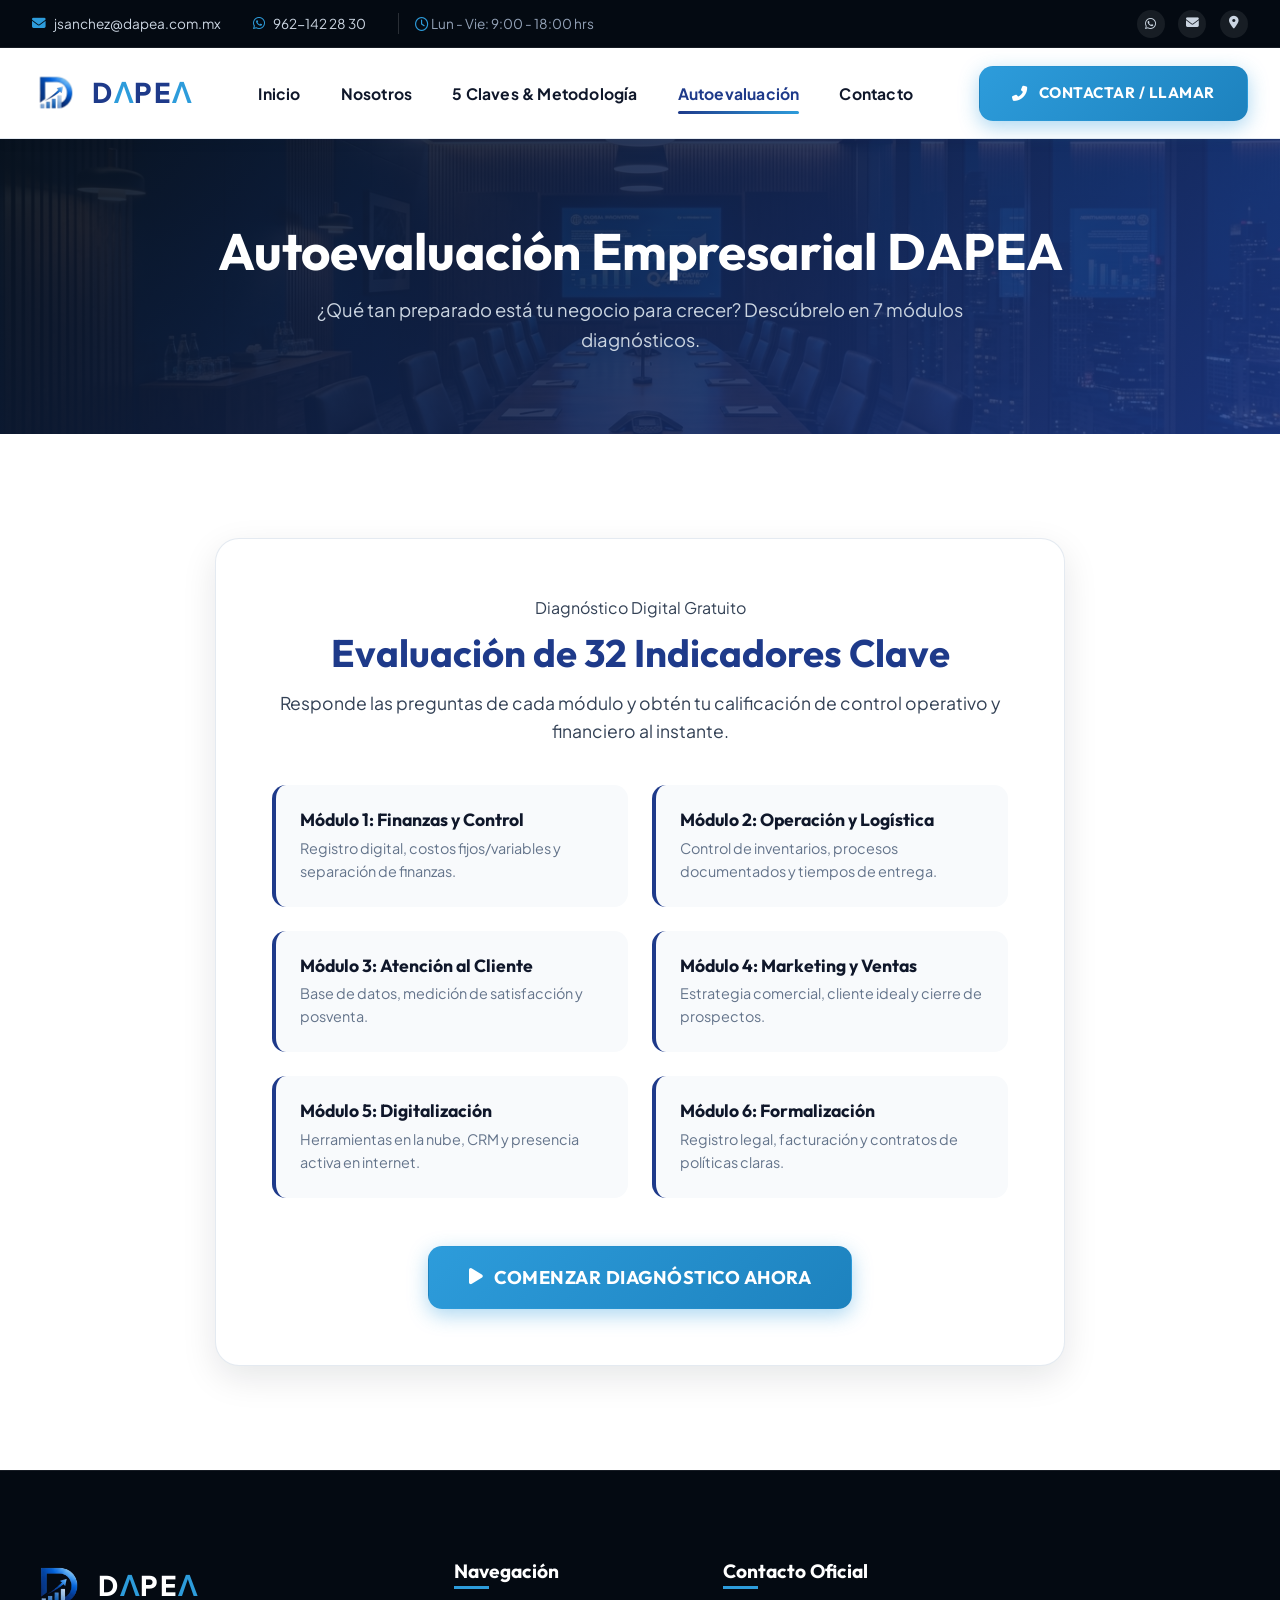
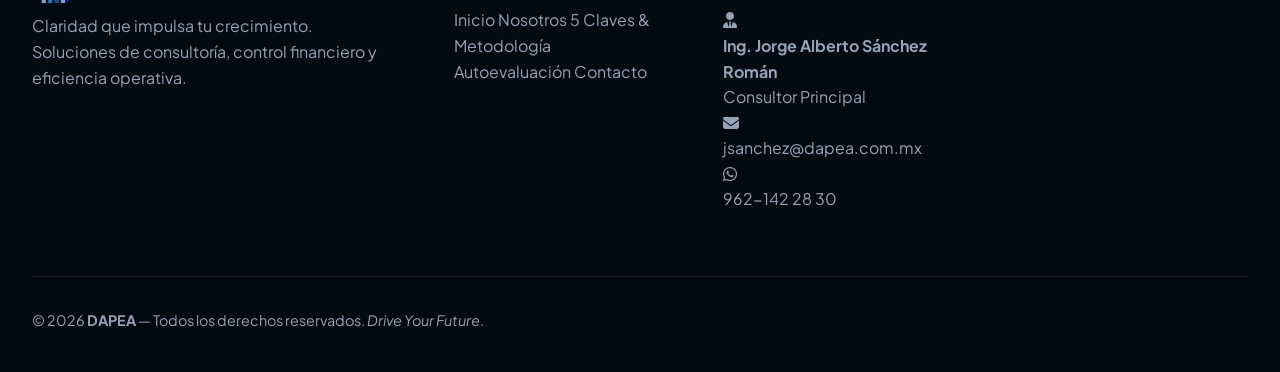
==== autoevaluacion.html @ 33682ad0 "Initial commit: Sitio Web Multipagina Corporativo DAPEA" ====
<!DOCTYPE html>
<html lang="es">
<head>
  <meta charset="UTF-8">
  <meta name="viewport" content="width=device-width, initial-scale=1.0">
  <title>Autoevaluación Empresarial Digital | DAPEA</title>
  <meta name="description" content="Mide en menos de 3 minutos el grado de preparación operativa, financiera y estratégica de tu empresa con el test de 7 módulos de DAPEA.">
  
  <link rel="stylesheet" href="https://cdnjs.cloudflare.com/ajax/libs/font-awesome/6.4.0/css/all.min.css">
  <link rel="stylesheet" href="assets/css/styles.css">
</head>
<body>

  <!-- TOP BAR -->
  <div class="top-bar">
    <div class="container top-bar-content">
      <div class="top-bar-info">
        <a href="mailto:jsanchez@dapea.com.mx"><i class="fas fa-envelope" style="color: var(--color-accent);"></i> jsanchez@dapea.com.mx</a>
        <a href="https://wa.me/529621422830" target="_blank"><i class="fab fa-whatsapp" style="color: var(--color-accent);"></i> 962-142 28 30</a>
        <span style="border-left: 1px solid rgba(255,255,255,0.15); padding-left: 1rem;"><i class="far fa-clock" style="color: var(--color-accent);"></i> Lun - Vie: 9:00 - 18:00 hrs</span>
      </div>
      <div class="top-bar-social">
        <a href="https://wa.me/529621422830" target="_blank"><i class="fab fa-whatsapp"></i></a>
        <a href="mailto:jsanchez@dapea.com.mx"><i class="fas fa-envelope"></i></a>
        <a href="contacto.html"><i class="fas fa-map-marker-alt"></i></a>
      </div>
    </div>
  </div>

  <!-- HEADER & NAVBAR -->
  <header class="main-header">
    <div class="container nav-container">
      <a href="index.html" class="logo-wrapper">
        <img src="assets/brand/Logo.png" alt="DAPEA Logo" class="logo-img">
        <span class="logo-text-brand">D<span class="brand-letter-a">Ʌ</span>PE<span class="brand-letter-a">Ʌ</span></span>
      </a>

      <nav class="nav-menu">
        <a href="index.html" class="nav-link">Inicio</a>
        <a href="nosotros.html" class="nav-link">Nosotros</a>
        <a href="servicios.html" class="nav-link">5 Claves & Metodología</a>
        <a href="autoevaluacion.html" class="nav-link active">Autoevaluación</a>
        <a href="contacto.html" class="nav-link">Contacto</a>
      </nav>

      <div class="nav-actions">
        <a href="contacto.html" class="btn btn-accent">
          <i class="fas fa-phone-alt"></i> Contactar / Llamar
        </a>
        <button class="mobile-toggle" aria-label="Abrir Menú"><i class="fas fa-bars"></i></button>
      </div>
    </div>
  </header>

  <!-- BANNER DE PÁGINA -->
  <section class="page-banner">
    <div class="container">
      <h1>Autoevaluación Empresarial DAPEA</h1>
      <p>¿Qué tan preparado está tu negocio para crecer? Descúbrelo en 7 módulos diagnósticos.</p>
    </div>
  </section>

  <main>
    <section class="section section-light">
      <div class="container">
        <div style="max-width:850px; margin:0 auto; background:white; padding:3.5rem; border-radius:var(--radius-lg); box-shadow:var(--shadow-md); border:1px solid var(--border-light);">
          <div style="text-align:center; margin-bottom:2.5rem;">
            <span class="preview-badge">Diagnóstico Digital Gratuito</span>
            <h2 style="font-size:2.4rem; margin-top:0.5rem; color:var(--color-primary);">Evaluación de 32 Indicadores Clave</h2>
            <p style="color:var(--color-text-body); font-size:1.1rem; margin-top:0.75rem;">
              Responde las preguntas de cada módulo y obtén tu calificación de control operativo y financiero al instante.
            </p>
          </div>

          <div class="grid-modules">
            <div style="background:var(--color-bg-alt); padding:1.5rem; border-radius:var(--radius-md); border-left:4px solid var(--color-primary);">
              <h4 style="font-size:1.1rem; margin-bottom:0.35rem;">Módulo 1: Finanzas y Control</h4>
              <p style="font-size:0.9rem; color:var(--color-text-muted);">Registro digital, costos fijos/variables y separación de finanzas.</p>
            </div>
            <div style="background:var(--color-bg-alt); padding:1.5rem; border-radius:var(--radius-md); border-left:4px solid var(--color-primary);">
              <h4 style="font-size:1.1rem; margin-bottom:0.35rem;">Módulo 2: Operación y Logística</h4>
              <p style="font-size:0.9rem; color:var(--color-text-muted);">Control de inventarios, procesos documentados y tiempos de entrega.</p>
            </div>
            <div style="background:var(--color-bg-alt); padding:1.5rem; border-radius:var(--radius-md); border-left:4px solid var(--color-primary);">
              <h4 style="font-size:1.1rem; margin-bottom:0.35rem;">Módulo 3: Atención al Cliente</h4>
              <p style="font-size:0.9rem; color:var(--color-text-muted);">Base de datos, medición de satisfacción y posventa.</p>
            </div>
            <div style="background:var(--color-bg-alt); padding:1.5rem; border-radius:var(--radius-md); border-left:4px solid var(--color-primary);">
              <h4 style="font-size:1.1rem; margin-bottom:0.35rem;">Módulo 4: Marketing y Ventas</h4>
              <p style="font-size:0.9rem; color:var(--color-text-muted);">Estrategia comercial, cliente ideal y cierre de prospectos.</p>
            </div>
            <div style="background:var(--color-bg-alt); padding:1.5rem; border-radius:var(--radius-md); border-left:4px solid var(--color-primary);">
              <h4 style="font-size:1.1rem; margin-bottom:0.35rem;">Módulo 5: Digitalización</h4>
              <p style="font-size:0.9rem; color:var(--color-text-muted);">Herramientas en la nube, CRM y presencia activa en internet.</p>
            </div>
            <div style="background:var(--color-bg-alt); padding:1.5rem; border-radius:var(--radius-md); border-left:4px solid var(--color-primary);">
              <h4 style="font-size:1.1rem; margin-bottom:0.35rem;">Módulo 6: Formalización</h4>
              <p style="font-size:0.9rem; color:var(--color-text-muted);">Registro legal, facturación y contratos de políticas claras.</p>
            </div>
          </div>

          <div style="text-align:center;">
            <button class="btn btn-accent open-diagnostic-modal" style="font-size:1.15rem; padding:1.2rem 2.5rem;">
              <i class="fas fa-play"></i> Comenzar Diagnóstico Ahora
            </button>
          </div>
        </div>
      </div>
    </section>
  </main>

  <!-- MODAL DE AUTOEVALUACIÓN -->
  <div id="diagnosticModal" class="modal-overlay">
    <div class="modal-box">
      <button id="closeModalBtn" class="modal-close-btn" aria-label="Cerrar Diagnóstico"><i class="fas fa-times"></i></button>
      <div class="quiz-progress-bar"><div id="quizProgressFill" class="quiz-progress-fill"></div></div>
      <div id="quizBody"></div>
    </div>
  </div>

  <!-- FOOTER -->
  <footer class="main-footer">
    <div class="container">
      <div class="footer-grid">
        <div class="footer-brand">
          <a href="index.html" class="logo-wrapper">
            <img src="assets/brand/Logo.png" alt="DAPEA Logo" class="logo-img">
            <span class="logo-text-brand" style="color:white;">D<span class="brand-letter-a">Ʌ</span>PE<span class="brand-letter-a">Ʌ</span></span>
          </a>
          <p>Claridad que impulsa tu crecimiento. Soluciones de consultoría, control financiero y eficiencia operativa.</p>
        </div>

        <div class="footer-column">
          <h4>Navegación</h4>
          <div class="footer-links">
            <a href="index.html">Inicio</a>
            <a href="nosotros.html">Nosotros</a>
            <a href="servicios.html">5 Claves & Metodología</a>
            <a href="autoevaluacion.html">Autoevaluación</a>
            <a href="contacto.html">Contacto</a>
          </div>
        </div>

        <div class="footer-column">
          <h4>Contacto Oficial</h4>
          <div class="footer-contact-item">
            <i class="fas fa-user-tie"></i>
            <div><strong>Ing. Jorge Alberto Sánchez Román</strong><br><span>Consultor Principal</span></div>
          </div>
          <div class="footer-contact-item">
            <i class="fas fa-envelope"></i>
            <div><a href="mailto:jsanchez@dapea.com.mx">jsanchez@dapea.com.mx</a></div>
          </div>
          <div class="footer-contact-item">
            <i class="fab fa-whatsapp"></i>
            <div><a href="https://wa.me/529621422830" target="_blank">962-142 28 30</a></div>
          </div>
        </div>
      </div>

      <div class="footer-bottom">
        <div>&copy; 2026 <strong>DAPEA</strong> — Todos los derechos reservados. <em>Drive Your Future</em>.</div>
      </div>
    </div>
  </footer>

  <script src="assets/js/main.js"></script>
</body>
</html>
---- assets/css/styles.css ----
/* ==========================================================================
   DAPEA — Sistema de Diseño Multipágina Corporativo
   Inspirado en la Estructura Bizicorp (Home Version Two)
   ========================================================================== */

@import url('https://fonts.googleapis.com/css2?family=Outfit:wght@300;400;500;600;700;800;900&family=Plus+Jakarta+Sans:wght@400;500;600;700;800&display=swap');

:root {
  /* Paleta Cromática Mixta (Oscuro Elegante + Blanco Puro) */
  --color-bg-light: #ffffff;
  --color-bg-alt: #f8fafc;
  --color-bg-alt-2: #f1f5f9;
  --color-bg-dark: #081320;
  --color-bg-dark-surface: #0d213a;
  --color-bg-dark-card: #122844;

  /* Colores Oficiales DAPEA */
  --color-primary: #1E3A8A;
  --color-primary-light: #2549ad;
  --color-accent: #2D9CDB;
  --color-accent-hover: #1d82be;
  
  /* Textos y Contrastes */
  --color-text-dark: #0f172a;
  --color-text-body: #334155;
  --color-text-muted: #64748b;
  --color-text-light: #E6EEF7;
  --color-text-dim: #94a3b8;
  --color-white: #ffffff;
  
  /* Estados */
  --color-danger: #ef4444;
  --color-success: #10b981;
  --color-warning: #f59e0b;

  /* Tipografía */
  --font-heading: 'Outfit', sans-serif;
  --font-body: 'Plus Jakarta Sans', sans-serif;

  /* Sombras & Elevaciones */
  --shadow-sm: 0 4px 12px rgba(8, 19, 32, 0.06);
  --shadow-md: 0 12px 35px rgba(8, 19, 32, 0.1);
  --shadow-lg: 0 25px 50px rgba(8, 19, 32, 0.18);
  --border-light: rgba(226, 232, 240, 0.9);
  --border-dark: rgba(255, 255, 255, 0.1);
  
  /* Bordes & Transiciones */
  --radius-sm: 8px;
  --radius-md: 14px;
  --radius-lg: 24px;
  --radius-full: 9999px;
  --transition: all 0.3s cubic-bezier(0.16, 1, 0.3, 1);
}

/* Reset y Base */
*, *::before, *::after {
  box-sizing: border-box;
  margin: 0;
  padding: 0;
}

html {
  scroll-behavior: smooth;
  font-size: 16px;
}

body {
  background-color: var(--color-bg-light);
  color: var(--color-text-body);
  font-family: var(--font-body);
  line-height: 1.6;
  overflow-x: hidden;
  -webkit-font-smoothing: antialiased;
}

a {
  color: inherit;
  text-decoration: none;
  transition: var(--transition);
}

ul {
  list-style: none;
}

img {
  max-width: 100%;
  height: auto;
  display: block;
}

/* Tipografía de Marca con Modificación Geométrica D Ʌ P E Ʌ */
.brand-letter-a {
  font-family: var(--font-heading);
  display: inline-block;
  color: var(--color-accent);
  font-weight: 700;
}

h1, h2, h3, h4, h5, h6 {
  font-family: var(--font-heading);
  color: var(--color-text-dark);
  line-height: 1.25;
  font-weight: 700;
}

/* Layout Container Amplio (1440px max-width) */
.container {
  width: 100%;
  max-width: 1440px;
  margin: 0 auto;
  padding: 0 2rem;
}

/* ==========================================================================
   TOP BAR
   ========================================================================== */
.top-bar {
  background: #040a12;
  font-size: 0.85rem;
  padding: 0.6rem 0;
  color: var(--color-text-dim);
  border-bottom: 1px solid rgba(255, 255, 255, 0.08);
}

.top-bar-content {
  display: flex;
  justify-content: space-between;
  align-items: center;
}

.top-bar-info {
  display: flex;
  gap: 2rem;
  align-items: center;
}

.top-bar-info a {
  color: #cbd5e1;
  display: flex;
  align-items: center;
  gap: 0.5rem;
}

.top-bar-info a:hover {
  color: var(--color-accent);
}

.top-bar-social {
  display: flex;
  gap: 0.85rem;
  align-items: center;
}

.top-bar-social a {
  width: 28px;
  height: 28px;
  border-radius: 50%;
  background: rgba(255, 255, 255, 0.08);
  display: flex;
  align-items: center;
  justify-content: center;
  font-size: 0.8rem;
  color: #cbd5e1;
  transition: var(--transition);
}

.top-bar-social a:hover {
  background: var(--color-accent);
  color: var(--color-bg-dark);
}

/* ==========================================================================
   HEADER & NAVIGATION REDISEÑADO
   ========================================================================== */
.main-header {
  position: sticky;
  top: 0;
  z-index: 1000;
  background: rgba(255, 255, 255, 0.98);
  backdrop-filter: blur(20px);
  border-bottom: 1px solid var(--border-light);
  box-shadow: var(--shadow-sm);
  transition: var(--transition);
}

.main-header.scrolled {
  box-shadow: var(--shadow-md);
  background: rgba(255, 255, 255, 0.99);
}

.nav-container {
  display: flex;
  justify-content: space-between;
  align-items: center;
  height: 90px;
}

.logo-wrapper {
  display: flex;
  align-items: center;
  gap: 0.75rem;
}

.logo-img {
  height: 48px;
  width: auto;
  object-fit: contain;
}

.logo-text-brand {
  font-size: 1.7rem;
  font-weight: 900;
  letter-spacing: 2px;
  color: var(--color-primary);
  line-height: 1;
}

.main-footer .logo-img {
  height: 54px;
}

.nav-menu {
  display: flex;
  gap: 2.5rem;
  align-items: center;
}

.nav-link {
  font-weight: 700;
  font-size: 0.98rem;
  color: var(--color-text-dark);
  position: relative;
  padding: 0.5rem 0;
  letter-spacing: 0.2px;
}

.nav-link::after {
  content: '';
  position: absolute;
  bottom: 0;
  left: 0;
  width: 0%;
  height: 3px;
  background: linear-gradient(90deg, var(--color-primary) 0%, var(--color-accent) 100%);
  border-radius: 2px;
  transition: var(--transition);
}

.nav-link:hover::after,
.nav-link.active::after {
  width: 100%;
}

.nav-link:hover,
.nav-link.active {
  color: var(--color-primary);
}

.nav-actions {
  display: flex;
  align-items: center;
  gap: 1rem;
}

.mobile-toggle {
  display: none;
  background: none;
  border: none;
  color: var(--color-text-dark);
  font-size: 1.6rem;
  cursor: pointer;
}

/* Botones Principales Rediseñados */
.btn {
  display: inline-flex;
  align-items: center;
  justify-content: center;
  gap: 0.7rem;
  padding: 0.9rem 2rem;
  font-family: var(--font-heading);
  font-weight: 700;
  font-size: 0.95rem;
  border-radius: var(--radius-md);
  cursor: pointer;
  transition: var(--transition);
  border: 1px solid transparent;
  text-transform: uppercase;
  letter-spacing: 0.5px;
}

.btn-primary {
  background: linear-gradient(135deg, var(--color-primary) 0%, var(--color-primary-light) 100%);
  color: var(--color-white);
  box-shadow: 0 6px 20px rgba(30, 58, 138, 0.35);
}

.btn-primary:hover {
  transform: translateY(-3px);
  box-shadow: 0 10px 30px rgba(30, 58, 138, 0.5);
  background: linear-gradient(135deg, var(--color-primary-light) 0%, var(--color-accent) 100%);
}

.btn-accent {
  background: linear-gradient(135deg, var(--color-accent) 0%, var(--color-accent-hover) 100%);
  color: var(--color-white);
  box-shadow: 0 6px 20px rgba(45, 156, 219, 0.4);
}

.btn-accent:hover {
  transform: translateY(-3px);
  box-shadow: 0 10px 30px rgba(45, 156, 219, 0.6);
}

.btn-outline {
  background: transparent;
  border-color: var(--color-white);
  color: var(--color-white);
}

.btn-outline:hover {
  background: var(--color-white);
  color: var(--color-bg-dark);
}

/* ==========================================================================
   HERO FULL WIDTH CON IMAGEN DE FONDO COMPLETA
   ========================================================================== */
.hero-fullwidth {
  position: relative;
  min-height: 650px;
  padding: 6rem 0 7rem 0;
  background: linear-gradient(135deg, rgba(8, 19, 32, 0.92) 0%, rgba(13, 33, 58, 0.88) 100%), 
              url('../brand/hero_background_full.jpg') no-repeat center center / cover;
  color: var(--color-white);
  display: flex;
  align-items: center;
}

.hero-full-content {
  max-width: 900px;
}

.hero-badge-dark {
  display: inline-flex;
  align-items: center;
  gap: 0.6rem;
  background: rgba(45, 156, 219, 0.18);
  border: 1px solid rgba(45, 156, 219, 0.4);
  padding: 0.5rem 1.25rem;
  border-radius: var(--radius-full);
  font-size: 0.88rem;
  font-weight: 700;
  color: var(--color-accent);
  margin-bottom: 1.75rem;
}

.hero-title-full {
  font-size: 3.8rem;
  font-weight: 900;
  line-height: 1.12;
  margin-bottom: 1.5rem;
  color: var(--color-white);
  letter-spacing: -1px;
}

.hero-description-full {
  font-size: 1.25rem;
  color: #cbd5e1;
  margin-bottom: 2.75rem;
  max-width: 780px;
  line-height: 1.7;
}

/* Banner de Cabecera para Páginas Internas */
.page-banner {
  padding: 5rem 0;
  background: linear-gradient(135deg, rgba(8, 19, 32, 0.92) 0%, rgba(30, 58, 138, 0.85) 100%), 
              url('../brand/page_header_bg.jpg') no-repeat center center / cover;
  color: var(--color-white);
  text-align: center;
}

.page-banner h1 {
  font-size: 3.2rem;
  color: var(--color-white);
  margin-bottom: 0.75rem;
}

.page-banner p {
  font-size: 1.15rem;
  color: #cbd5e1;
  max-width: 650px;
  margin: 0 auto;
}

/* ==========================================================================
   SECCIONES INTERCALADAS (OSCURO / CLARO)
   ========================================================================== */
.section {
  padding: 6.5rem 0;
}

.section-light {
  background-color: var(--color-bg-light);
}

.section-alt {
  background-color: var(--color-bg-alt);
  border-top: 1px solid var(--border-light);
  border-bottom: 1px solid var(--border-light);
}

.section-dark {
  background-color: var(--color-bg-dark);
  color: var(--color-white);
  border-top: 1px solid rgba(255, 255, 255, 0.08);
  border-bottom: 1px solid rgba(255, 255, 255, 0.08);
}

.section-dark h2, .section-dark h3 {
  color: var(--color-white);
}

.section-header {
  text-align: center;
  max-width: 820px;
  margin: 0 auto 4.5rem auto;
}

.section-subtitle {
  color: var(--color-accent);
  text-transform: uppercase;
  letter-spacing: 2px;
  font-size: 0.85rem;
  font-weight: 800;
  margin-bottom: 0.75rem;
  display: block;
}

.section-title {
  font-size: 2.8rem;
  font-weight: 800;
  margin-bottom: 1.1rem;
}

.section-description {
  font-size: 1.15rem;
  color: var(--color-text-body);
}

.section-dark .section-description {
  color: #94a3b8;
}

/* ==========================================================================
   REDISEÑO DE ALTO IMPACTO: SECCIÓN DIAGNÓSTICO DE MERCADO (INEGI / GEM)
   ========================================================================== */
.market-diagnosis-wrapper {
  display: grid;
  grid-template-columns: 0.9fr 1.1fr;
  gap: 3.5rem;
  align-items: center;
  margin-bottom: 4rem;
}

.market-stat-card {
  background: linear-gradient(135deg, #0d213a 0%, #122844 100%);
  border: 1px solid rgba(45, 156, 219, 0.3);
  border-radius: var(--radius-lg);
  padding: 3.5rem 2.5rem;
  text-align: center;
  position: relative;
  overflow: hidden;
  box-shadow: 0 20px 50px rgba(0, 0, 0, 0.4);
}

.market-stat-card::before {
  content: '';
  position: absolute;
  top: -50%;
  left: -50%;
  width: 200%;
  height: 200%;
  background: radial-gradient(circle, rgba(45, 156, 219, 0.12) 0%, transparent 60%);
  pointer-events: none;
}

.market-stat-number {
  font-size: 6.5rem;
  font-weight: 900;
  font-family: var(--font-heading);
  background: linear-gradient(135deg, #2D9CDB 0%, #ffffff 100%);
  -webkit-background-clip: text;
  -webkit-text-fill-color: transparent;
  line-height: 1;
  margin-bottom: 0.5rem;
}

.market-stat-label {
  font-size: 1.25rem;
  font-weight: 800;
  color: var(--color-white);
  text-transform: uppercase;
  letter-spacing: 1px;
  margin-bottom: 1rem;
}

.market-stat-badge {
  display: inline-block;
  background: rgba(239, 68, 68, 0.15);
  border: 1px solid rgba(239, 68, 68, 0.4);
  color: #f87171;
  padding: 0.4rem 1.2rem;
  border-radius: var(--radius-full);
  font-size: 0.85rem;
  font-weight: 800;
}

.causes-grid-modern {
  display: grid;
  grid-template-columns: repeat(3, 1fr);
  gap: 1.75rem;
}

.cause-card-premium {
  background: var(--color-bg-dark-card);
  border: 1px solid rgba(255, 255, 255, 0.08);
  border-radius: var(--radius-md);
  padding: 2.2rem 1.75rem;
  transition: var(--transition);
  position: relative;
  display: flex;
  flex-direction: column;
}

.cause-card-premium:hover {
  transform: translateY(-8px);
  background: #163154;
  border-color: var(--color-accent);
  box-shadow: 0 15px 35px rgba(0, 0, 0, 0.4);
}

.cause-badge-number {
  position: absolute;
  top: 1.5rem;
  right: 1.5rem;
  font-size: 0.8rem;
  font-weight: 900;
  color: var(--color-accent);
  background: rgba(45, 156, 219, 0.12);
  padding: 0.25rem 0.65rem;
  border-radius: 6px;
  border: 1px solid rgba(45, 156, 219, 0.2);
}

.cause-icon-box {
  width: 56px;
  height: 56px;
  border-radius: 12px;
  background: rgba(30, 58, 138, 0.4);
  border: 1px solid rgba(45, 156, 219, 0.3);
  color: var(--color-accent);
  display: flex;
  align-items: center;
  justify-content: center;
  font-size: 1.6rem;
  margin-bottom: 1.5rem;
  transition: var(--transition);
}

.cause-card-premium:hover .cause-icon-box {
  background: var(--color-accent);
  color: var(--color-bg-dark);
}

.cause-title-premium {
  font-size: 1.25rem;
  font-weight: 800;
  color: var(--color-white);
  margin-bottom: 0.65rem;
}

.cause-text-premium {
  font-size: 0.92rem;
  color: #94a3b8;
  line-height: 1.6;
  flex-grow: 1;
}

.cause-solution-pill {
  display: inline-flex;
  align-items: center;
  gap: 0.4rem;
  font-size: 0.8rem;
  font-weight: 700;
  color: var(--color-accent);
  margin-top: 1.25rem;
}

/* ==========================================================================
   GRID BALANCEADO DE 5 CLAVES (5 COLUMNAS EXACTAS)
   ========================================================================== */
.services-grid-5 {
  display: grid;
  grid-template-columns: repeat(5, 1fr);
  gap: 1.5rem;
}

.service-card-dark {
  background: var(--color-bg-dark-card);
  border: 1px solid rgba(255, 255, 255, 0.1);
  border-radius: var(--radius-md);
  padding: 2.2rem 1.5rem;
  transition: var(--transition);
  display: flex;
  flex-direction: column;
  height: 100%;
}

.service-card-dark:hover {
  transform: translateY(-8px);
  background: #163154;
  border-color: var(--color-accent);
  box-shadow: 0 15px 35px rgba(0, 0, 0, 0.5);
}

.service-icon-wrap-dark {
  width: 58px;
  height: 58px;
  border-radius: var(--radius-md);
  background: rgba(45, 156, 219, 0.15);
  border: 1px solid rgba(45, 156, 219, 0.3);
  color: var(--color-accent);
  display: flex;
  align-items: center;
  justify-content: center;
  font-size: 1.7rem;
  margin-bottom: 1.5rem;
  transition: var(--transition);
}

.service-card-dark:hover .service-icon-wrap-dark {
  background: var(--color-accent);
  color: var(--color-bg-dark);
}

.service-title-dark {
  font-size: 1.25rem;
  margin-bottom: 0.75rem;
  color: var(--color-white);
}

.service-desc-dark {
  font-size: 0.92rem;
  color: #94a3b8;
  flex-grow: 1;
  margin-bottom: 1.5rem;
}

/* ==========================================================================
   METODOLOGÍA: CICLO DAPEA CON ÍCONOS GRANDES CORREGIDOS
   ========================================================================== */
.pillar-tabs-nav {
  display: flex;
  justify-content: center;
  gap: 1.25rem;
  flex-wrap: wrap;
  margin-bottom: 3.5rem;
}

.tab-btn {
  background: var(--color-white);
  border: 1px solid var(--border-light);
  color: var(--color-text-dark);
  padding: 1.2rem 2.2rem;
  border-radius: var(--radius-md);
  cursor: pointer;
  display: flex;
  align-items: center;
  gap: 1rem;
  font-family: var(--font-heading);
  font-weight: 800;
  font-size: 1.05rem;
  box-shadow: var(--shadow-sm);
  transition: var(--transition);
}

.tab-btn .letter-badge {
  width: 32px;
  height: 32px;
  border-radius: 8px;
  background: rgba(30, 58, 138, 0.1);
  color: var(--color-primary);
  display: flex;
  align-items: center;
  justify-content: center;
  font-size: 1rem;
  font-weight: 800;
}

.tab-btn.active {
  background: var(--color-primary);
  border-color: var(--color-primary);
  color: var(--color-white);
  box-shadow: var(--shadow-md);
}

.tab-btn.active .letter-badge {
  background: var(--color-accent);
  color: var(--color-white);
}

.tab-content-panel {
  display: none;
  background: var(--color-white);
  border: 1px solid var(--border-light);
  border-radius: var(--radius-lg);
  padding: 4rem;
  box-shadow: var(--shadow-md);
}

.tab-content-panel.active {
  display: grid;
  grid-template-columns: 1.1fr 0.9fr;
  gap: 4rem;
  align-items: center;
}

.pillar-detail-info h3 {
  font-size: 2rem;
  color: var(--color-primary);
  margin-bottom: 0.5rem;
}

.pillar-tagline {
  font-size: 1.15rem;
  font-weight: 700;
  color: var(--color-accent-hover);
  margin-bottom: 1.5rem;
  font-style: italic;
}

.pillar-description {
  color: var(--color-text-body);
  font-size: 1.05rem;
  margin-bottom: 2rem;
}

.pillar-deliverables-list {
  display: flex;
  flex-direction: column;
  gap: 0.9rem;
}

.pillar-deliverables-list li {
  display: flex;
  align-items: center;
  gap: 0.85rem;
  font-size: 1rem;
  color: var(--color-text-dark);
}

.pillar-deliverables-list i {
  color: var(--color-accent);
}

/* CAJA VISUAL DE ÍCONOS GRANDES CORREGIDA */
.pillar-visual-box {
  background: linear-gradient(135deg, var(--color-primary) 0%, var(--color-bg-dark) 100%);
  border: 1px solid rgba(45, 156, 219, 0.3);
  border-radius: var(--radius-lg);
  padding: 3.5rem 2rem;
  text-align: center;
  display: flex;
  flex-direction: column;
  align-items: center;
  justify-content: center;
  box-shadow: var(--shadow-md);
  color: var(--color-white);
}

.pillar-icon-large {
  font-size: 5rem;
  color: var(--color-accent);
  margin-bottom: 1.25rem;
  filter: drop-shadow(0 0 15px rgba(45, 156, 219, 0.4));
}

.pillar-icon-title {
  font-size: 1.4rem;
  font-weight: 800;
  color: var(--color-white);
  font-family: var(--font-heading);
  letter-spacing: 1px;
  display: block;
}

.pillar-icon-subtitle {
  font-size: 0.9rem;
  color: #94a3b8;
  margin-top: 0.35rem;
  display: block;
}

/* ==========================================================================
   DISEÑO DE FORMULARIOS CORREGIDO
   ========================================================================== */
.form-group {
  margin-bottom: 1.5rem;
  width: 100%;
  text-align: left;
}

.form-group label {
  display: block;
  font-size: 0.95rem;
  font-weight: 700;
  color: #1e293b;
  margin-bottom: 0.4rem;
}

.form-control,
input.form-control,
select.form-control,
textarea.form-control {
  width: 100% !important;
  max-width: 100% !important;
  display: block !important;
  box-sizing: border-box !important;
  padding: 0.95rem 1.25rem !important;
  font-size: 1rem !important;
  line-height: 1.5 !important;
  border: 1.5px solid #cbd5e1 !important;
  border-radius: 10px !important;
  background-color: #f8fafc !important;
  color: #0f172a !important;
  font-family: var(--font-body) !important;
  transition: var(--transition) !important;
  appearance: none;
  -webkit-appearance: none;
}

select.form-control {
  background-image: url("data:image/svg+xml,%3Csvg xmlns='http://www.w3.org/2000/svg' width='16' height='16' viewBox='0 0 24 24' fill='none' stroke='%3C334155' stroke-width='2' stroke-linecap='round' stroke-linejoin='round'%3E%3Cpolyline points='6 9 12 15 18 9'%3E%3C/polyline%3E%3C/svg%3E");
  background-repeat: no-repeat;
  background-position: right 1.25rem center;
  background-size: 1rem;
  padding-right: 2.5rem !important;
}

.form-control:focus,
input.form-control:focus,
select.form-control:focus,
textarea.form-control:focus {
  outline: none !important;
  border-color: var(--color-primary) !important;
  background-color: #ffffff !important;
  box-shadow: 0 0 0 4px rgba(30, 58, 138, 0.12) !important;
}

/* ==========================================================================
   AUTOEVALUACIÓN BANNER & MODAL
   ========================================================================== */
.assessment-banner {
  background: linear-gradient(135deg, var(--color-primary) 0%, var(--color-bg-dark) 100%);
  color: var(--color-white);
  border-radius: var(--radius-lg);
  padding: 4.5rem;
  box-shadow: var(--shadow-lg);
  display: grid;
  grid-template-columns: 1.2fr 0.8fr;
  gap: 4rem;
  align-items: center;
}

.assessment-info h3 {
  font-size: 2.5rem;
  color: var(--color-white);
  margin-bottom: 1.25rem;
}

/* Modal del Diagnóstico */
.modal-overlay {
  position: fixed;
  top: 0;
  left: 0;
  width: 100%;
  height: 100%;
  background: rgba(4, 10, 18, 0.85);
  backdrop-filter: blur(10px);
  z-index: 2000;
  display: flex;
  align-items: center;
  justify-content: center;
  opacity: 0;
  visibility: hidden;
  transition: var(--transition);
  padding: 1.5rem;
}

.modal-overlay.active {
  opacity: 1;
  visibility: visible;
}

.modal-box {
  background: var(--color-white);
  border-radius: var(--radius-lg);
  width: 100%;
  max-width: 800px;
  max-height: 90vh;
  overflow-y: auto;
  padding: 3rem;
  box-shadow: 0 25px 60px rgba(0, 0, 0, 0.5);
  position: relative;
}

.modal-close-btn {
  position: absolute;
  top: 1.5rem;
  right: 1.5rem;
  background: var(--color-bg-alt);
  border: none;
  color: var(--color-text-dark);
  width: 40px;
  height: 40px;
  border-radius: 50%;
  font-size: 1.2rem;
  cursor: pointer;
  display: flex;
  align-items: center;
  justify-content: center;
}

/* ==========================================================================
   FOOTER CORPORATIVO
   ========================================================================== */
.main-footer {
  background: #040a12;
  color: #94a3b8;
  padding: 5.5rem 0 2.5rem 0;
  border-top: 1px solid rgba(255, 255, 255, 0.08);
}

.footer-grid {
  display: grid;
  grid-template-columns: 1.4fr 0.8fr 0.8fr 1fr;
  gap: 4rem;
  margin-bottom: 4rem;
}

.footer-column h4 {
  font-size: 1.2rem;
  color: var(--color-white);
  margin-bottom: 1.5rem;
  position: relative;
}

.footer-column h4::after {
  content: '';
  position: absolute;
  bottom: -6px;
  left: 0;
  width: 35px;
  height: 3px;
  background: var(--color-accent);
}

.footer-bottom {
  border-top: 1px solid rgba(255, 255, 255, 0.08);
  padding-top: 2rem;
  display: flex;
  justify-content: space-between;
  align-items: center;
  font-size: 0.9rem;
}

/* ==========================================================================
   HELPER GRIDS & COMPONENTS
   ========================================================================== */
.grid-2-cols {
  display: grid;
  grid-template-columns: 1fr 1fr;
  gap: 4rem;
  align-items: center;
}

.grid-2-cols-alt {
  display: grid;
  grid-template-columns: 0.8fr 1.2fr;
  gap: 4rem;
  align-items: center;
}

.grid-modules {
  display: grid;
  grid-template-columns: 1fr 1fr;
  gap: 1.5rem;
  margin-bottom: 3rem;
}

.leadership-card {
  background: var(--color-white);
  padding: 4rem;
  border-radius: var(--radius-lg);
  box-shadow: var(--shadow-md);
}

/* ==========================================================================
   RESPONSIVE DESIGN (TABLETS & MOBILE)
   ========================================================================== */
@media (max-width: 1280px) {
  .services-grid-5 {
    grid-template-columns: repeat(3, 1fr);
  }
  .assessment-banner {
    padding: 3.5rem;
    gap: 2.5rem;
  }
}

@media (max-width: 1024px) {
  .market-diagnosis-wrapper,
  .grid-2-cols,
  .grid-2-cols-alt,
  .grid-modules {
    grid-template-columns: 1fr;
    gap: 2.5rem;
  }
  .causes-grid-modern {
    grid-template-columns: repeat(2, 1fr);
  }
  .tab-content-panel.active {
    grid-template-columns: 1fr;
    gap: 2.5rem;
    padding: 2.5rem;
  }
  .footer-grid {
    grid-template-columns: repeat(2, 1fr);
    gap: 3rem;
  }
  .assessment-banner {
    grid-template-columns: 1fr;
    text-align: center;
  }
  .hero-title-full {
    font-size: 3.2rem;
  }
  .leadership-card {
    padding: 2.5rem;
  }
  .page-banner h1 {
    font-size: 2.8rem;
  }
}

@media (max-width: 768px) {
  .causes-grid-modern,
  .services-grid-5,
  .footer-grid {
    grid-template-columns: 1fr;
  }
  .top-bar-info {
    display: none;
  }
  .top-bar-content {
    justify-content: center;
  }
  .hero-fullwidth {
    min-height: 500px;
    padding: 4rem 0 5rem 0;
  }
  .hero-title-full {
    font-size: 2.5rem;
  }
  .hero-description-full {
    font-size: 1.1rem;
  }
  .page-banner {
    padding: 3.5rem 0;
  }
  .page-banner h1 {
    font-size: 2.3rem;
  }
  .section {
    padding: 4rem 0;
  }
  .section-title {
    font-size: 2.2rem;
  }
  .market-stat-number {
    font-size: 4rem;
  }
  .container {
    padding: 0 1.25rem;
  }
  .nav-container {
    height: 75px;
  }
  .logo-img {
    height: 40px;
  }
  .logo-text-brand {
    font-size: 1.4rem;
  }
  .nav-menu {
    position: fixed;
    top: 75px;
    left: -100%;
    width: 100%;
    height: calc(100vh - 75px);
    background: var(--color-white);
    flex-direction: column;
    padding: 2.5rem 1.5rem;
    gap: 1.5rem;
    transition: var(--transition);
    overflow-y: auto;
  }
  .nav-menu.active {
    left: 0;
  }
  .nav-actions .btn {
    display: none;
  }
  .mobile-toggle {
    display: block;
  }
  .pillar-tabs-nav {
    flex-direction: column;
  }
  .tab-btn {
    width: 100%;
    justify-content: center;
  }
  .footer-bottom {
    flex-direction: column;
    text-align: center;
    gap: 1rem;
  }
  .footer-brand {
    text-align: center;
  }
  .footer-brand .logo-wrapper {
    justify-content: center;
  }
}

@media (max-width: 480px) {
  .hero-title-full {
    font-size: 2.2rem;
  }
  .section-title {
    font-size: 1.8rem;
  }
  .market-stat-card {
    padding: 2.5rem 1.5rem;
  }
  .market-stat-number {
    font-size: 3.2rem;
  }
  .assessment-info h3 {
    font-size: 1.8rem;
  }
}
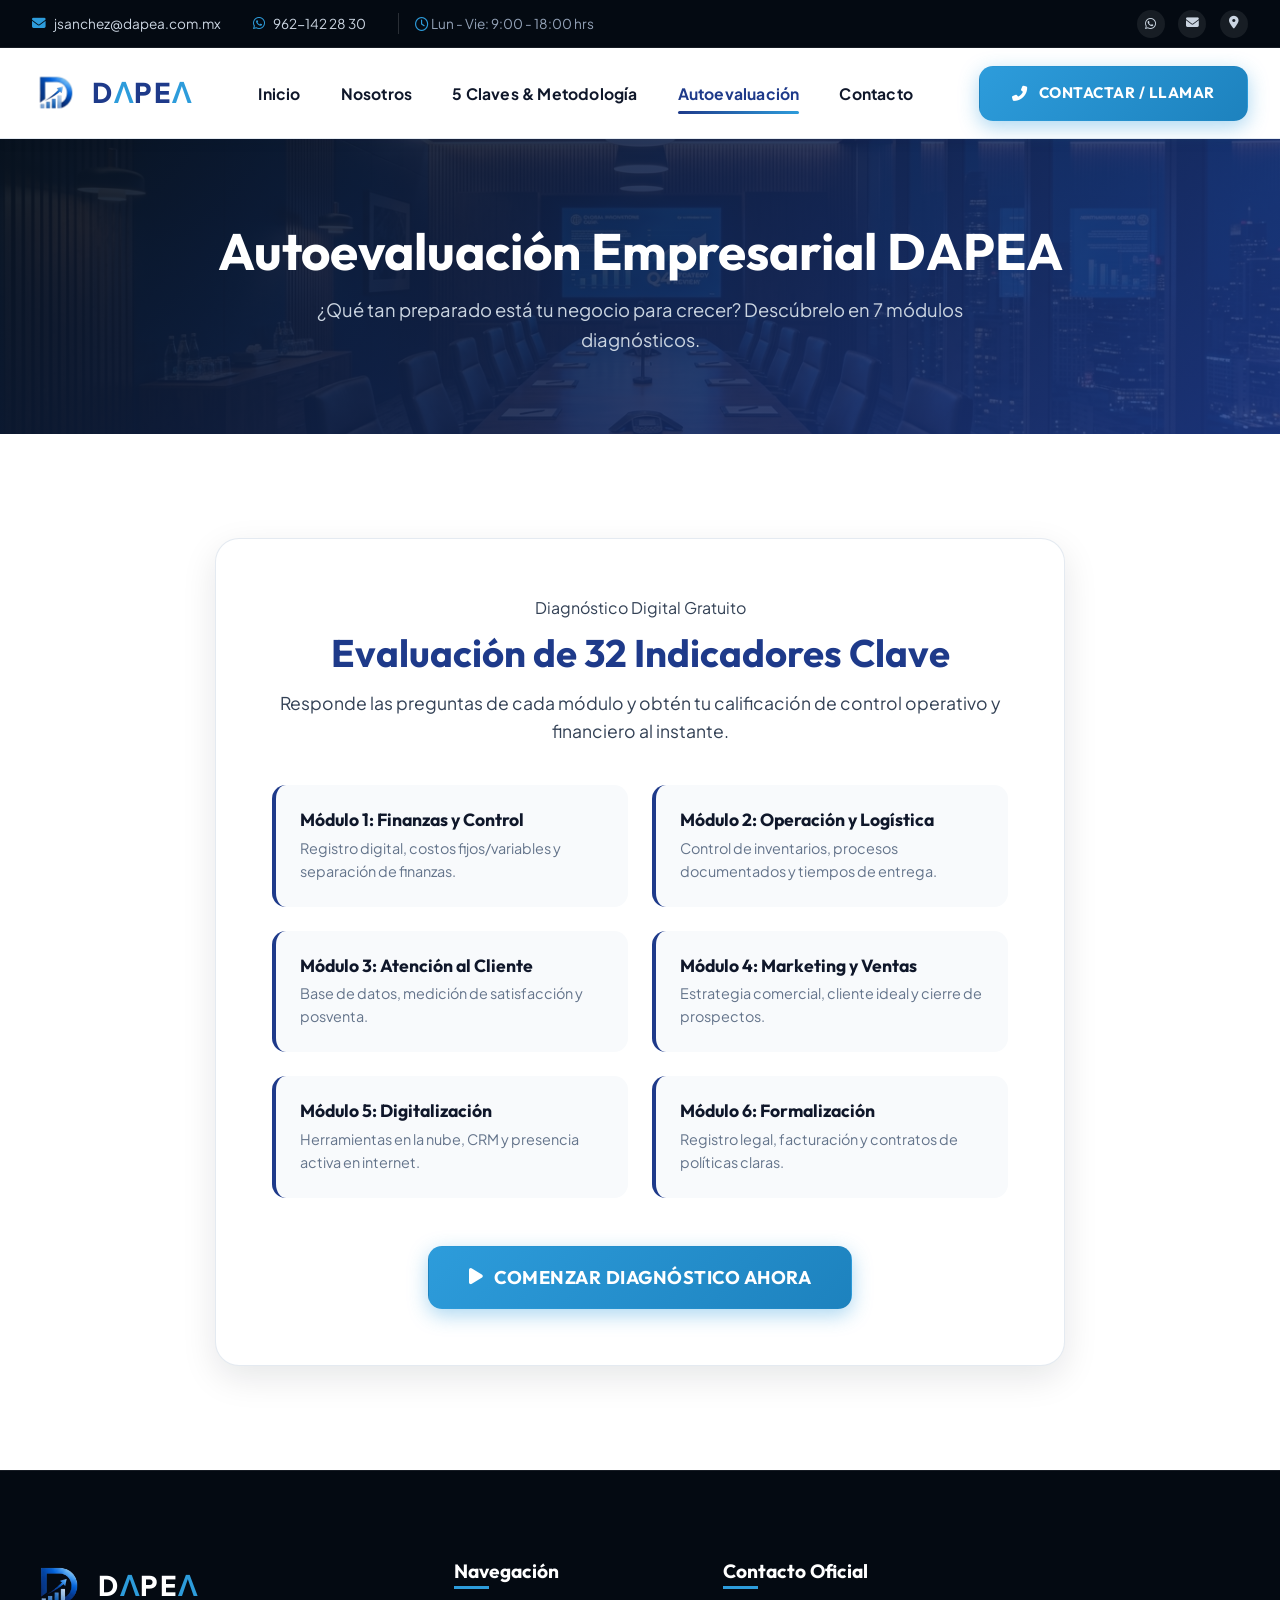
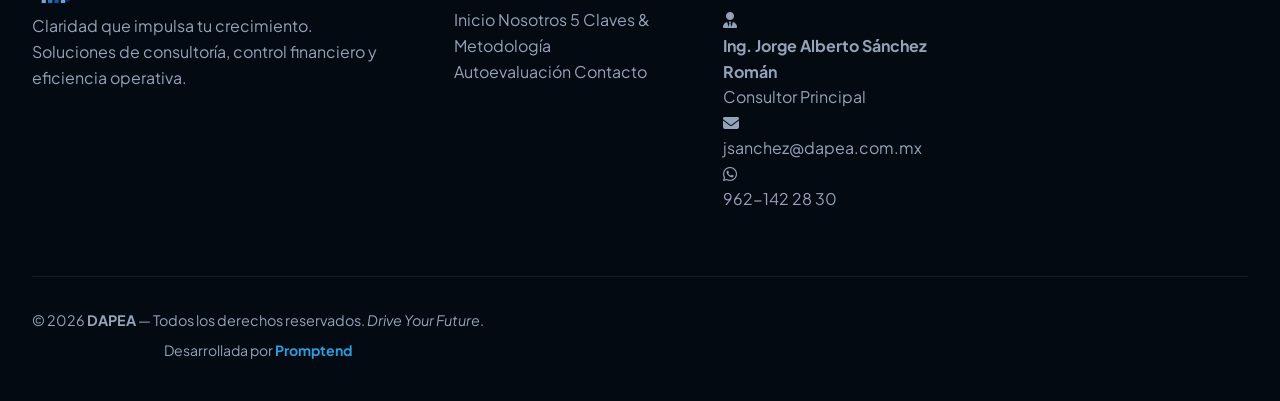
==== commit 0d4108a7: "Actualización de footer: Enlace de Promptend aplicado directamente a la palabra" ====
--- a/autoevaluacion.html
+++ b/autoevaluacion.html
@@ -159,7 +159,12 @@
       </div>
 
       <div class="footer-bottom">
-        <div>&copy; 2026 <strong>DAPEA</strong> — Todos los derechos reservados. <em>Drive Your Future</em>.</div>
+        <div style="text-align: center;">
+          &copy; 2026 <strong>DAPEA</strong> — Todos los derechos reservados. <em>Drive Your Future</em>.
+          <div style="margin-top: 0.4rem; font-size: 0.88rem; color: var(--color-text-dim);">
+            Desarrollada por <a href="http://promptendweb.com/" target="_blank" style="color:var(--color-accent); font-weight:700;">Promptend</a>
+          </div>
+        </div>
       </div>
     </div>
   </footer>
--- a/assets/css/styles.css
+++ b/assets/css/styles.css
@@ -329,9 +329,9 @@
    ========================================================================== */
 .hero-fullwidth {
   position: relative;
-  min-height: 650px;
+  min-height: calc(100vh - 135px);
   padding: 6rem 0 7rem 0;
-  background: linear-gradient(135deg, rgba(8, 19, 32, 0.92) 0%, rgba(13, 33, 58, 0.88) 100%), 
+  background: linear-gradient(135deg, rgba(8, 19, 32, 0.6) 0%, rgba(13, 33, 58, 0.7) 100%), 
               url('../brand/hero_background_full.jpg') no-repeat center center / cover;
   color: var(--color-white);
   display: flex;
@@ -1069,11 +1069,16 @@
     justify-content: center;
   }
   .hero-fullwidth {
-    min-height: 500px;
+    min-height: calc(100vh - 115px);
     padding: 4rem 0 5rem 0;
   }
   .hero-title-full {
     font-size: 2.5rem;
+  }
+  .btn {
+    padding: 0.65rem 1.2rem;
+    font-size: 0.82rem;
+    gap: 0.5rem;
   }
   .hero-description-full {
     font-size: 1.1rem;
@@ -1127,13 +1132,64 @@
   .mobile-toggle {
     display: block;
   }
+  
+  /* MEJORA UX: Tabs horizontales con scroll en móvil */
   .pillar-tabs-nav {
-    flex-direction: column;
-  }
+    flex-direction: row;
+    flex-wrap: nowrap;
+    justify-content: flex-start;
+    overflow-x: auto;
+    padding-bottom: 1rem;
+    margin-left: -1.25rem;
+    margin-right: -1.25rem;
+    padding-left: 1.25rem;
+    padding-right: 1.25rem;
+    -webkit-overflow-scrolling: touch;
+    scroll-snap-type: x mandatory;
+    gap: 0.75rem;
+  }
+  
+  /* Ocultar barra de scroll en navegadores webkit para un diseño más limpio */
+  .pillar-tabs-nav::-webkit-scrollbar {
+    display: none;
+  }
+  .pillar-tabs-nav {
+    -ms-overflow-style: none;  /* IE and Edge */
+    scrollbar-width: none;  /* Firefox */
+  }
+
   .tab-btn {
-    width: 100%;
-    justify-content: center;
-  }
+    width: auto;
+    flex: 0 0 auto;
+    padding: 0.8rem 1.25rem;
+    font-size: 0.95rem;
+    scroll-snap-align: start;
+    justify-content: flex-start;
+    gap: 0.6rem;
+  }
+  
+  .tab-btn .letter-badge {
+    width: 26px;
+    height: 26px;
+    font-size: 0.85rem;
+  }
+
+  /* MEJORA UX: Mostrar la caja visual primero en móvil para confirmar la acción */
+  .tab-content-panel.active {
+    display: flex;
+    flex-direction: column-reverse;
+    gap: 2rem;
+    padding: 1.75rem 1.25rem;
+  }
+  
+  .pillar-visual-box {
+    padding: 2.5rem 1.5rem;
+  }
+  
+  .pillar-detail-info h3 {
+    font-size: 1.7rem;
+  }
+
   .footer-bottom {
     flex-direction: column;
     text-align: center;
